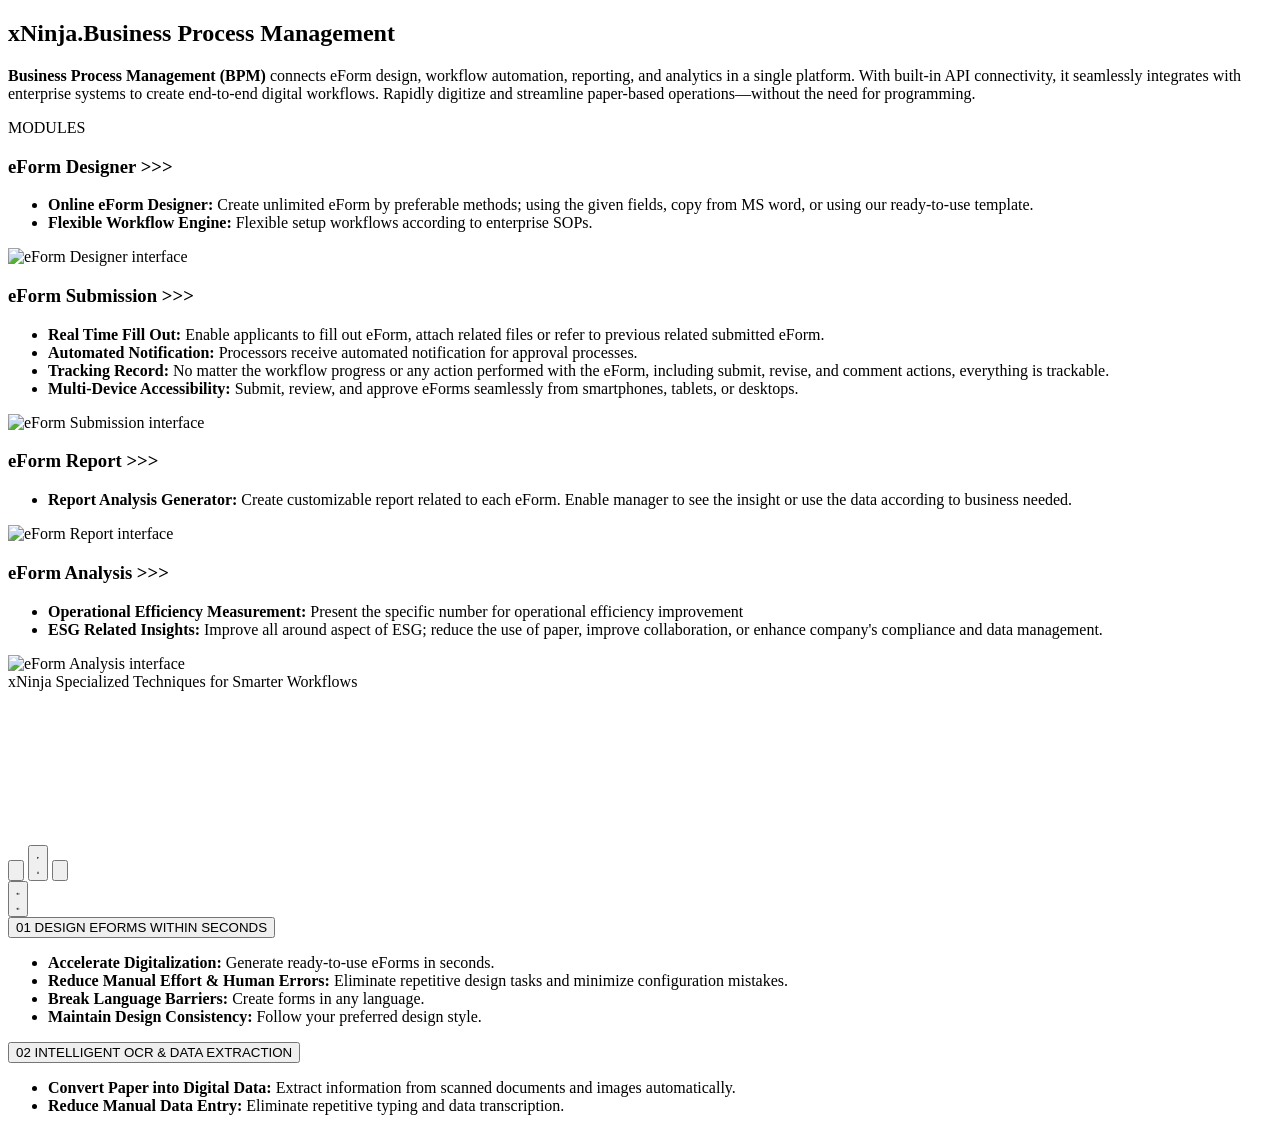
==== xNinja_bpm.html @ 4d9e4318 "Fix other css path too" ====
<!doctype html>
<html lang="en">
  <head>
    <meta charset="UTF-8" />
    <meta name="viewport" content="width=device-width, initial-scale=1.0" />
    <link rel="stylesheet" href="css/tokens.css" />
    <link rel="stylesheet" href="css/navbar.css" />
    <link rel="stylesheet" href="css/fonts.css" />
    <link rel="stylesheet" href="css/hero.css" />
    <link rel="stylesheet" href="css/features.css" />
    <link rel="stylesheet" href="css/footer.css" />
    <title>Document</title>
  </head>
  <body>
    <div id="navbar-placeholder"></div>
    <section class="bpm">
      <div class="bpm__inner">
        <!-- Intro -->
        <header class="bpm__intro">
          <h2 class="bpm__title">xNinja.Business Process Management</h2>
          <p class="bpm__lead text-body-lg">
            <strong>Business Process Management (BPM)</strong> connects eForm
            design, workflow automation, reporting, and analytics in a single
            platform. With built-in API connectivity, it seamlessly integrates
            with enterprise systems to create end-to-end digital workflows.
            Rapidly digitize and streamline paper-based operations—without the
            need for programming.
          </p>
        </header>

        <!-- Modules divider tab -->
        <div class="bpm__divider">
          <span class="bpm__tab modules-text">MODULES</span>
        </div>

        <!-- 2×2 module grid -->
        <!-- module grid -->
        <div class="bpm__grid">
          <!-- eForm Designer -->
          <article class="bpm-module">
            <div class="bpm-module__body reveal reveal--left">
              <h3 class="bpm-module__heading">
                <span>eForm Designer</span>
                <span class="bpm-module__arrow" aria-hidden="true"
                  >&gt;&gt;&gt;</span
                >
              </h3>
              <ul class="bpm-module__list text-body">
                <li>
                  <strong>Online eForm Designer:</strong> Create unlimited eForm
                  by preferable methods; using the given fields, copy from MS
                  word, or using our ready-to-use template.
                </li>
                <li>
                  <strong>Flexible Workflow Engine:</strong> Flexible setup
                  workflows according to enterprise SOPs.
                </li>
              </ul>
            </div>
            <div
              class="bpm-module__media reveal reveal--right"
              data-reveal-delay="120"
            >
              <img
                src="/assets/images/eForm_design_illus.png"
                alt="eForm Designer interface"
              />
            </div>
          </article>

          <!-- eForm Submission -->
          <article class="bpm-module">
            <div class="bpm-module__body reveal reveal--right">
              <h3 class="bpm-module__heading">
                <span>eForm Submission</span>
                <span class="bpm-module__arrow" aria-hidden="true"
                  >&gt;&gt;&gt;</span
                >
              </h3>
              <ul class="bpm-module__list text-body">
                <li>
                  <strong>Real Time Fill Out:</strong> Enable applicants to fill
                  out eForm, attach related files or refer to previous related
                  submitted eForm.
                </li>
                <li>
                  <strong>Automated Notification:</strong> Processors receive
                  automated notification for approval processes.
                </li>
                <li>
                  <strong>Tracking Record:</strong> No matter the workflow
                  progress or any action performed with the eForm, including
                  submit, revise, and comment actions, everything is trackable.
                </li>
                <li>
                  <strong>Multi-Device Accessibility:</strong> Submit, review,
                  and approve eForms seamlessly from smartphones, tablets, or
                  desktops.
                </li>
              </ul>
            </div>
            <div
              class="bpm-module__media reveal reveal--left"
              data-reveal-delay="120"
            >
              <img
                src="/assets/images/eForm_submit_illus.png"
                alt="eForm Submission interface"
              />
            </div>
          </article>

          <!-- eForm Report -->
          <article class="bpm-module">
            <div class="bpm-module__body reveal reveal--left">
              <h3 class="bpm-module__heading">
                <span>eForm Report</span>
                <span class="bpm-module__arrow" aria-hidden="true"
                  >&gt;&gt;&gt;</span
                >
              </h3>
              <ul class="bpm-module__list text-body">
                <li>
                  <strong>Report Analysis Generator:</strong> Create
                  customizable report related to each eForm. Enable manager to
                  see the insight or use the data according to business needed.
                </li>
              </ul>
            </div>
            <div
              class="bpm-module__media reveal reveal--right"
              data-reveal-delay="120"
            >
              <img
                src="/assets/images/eForm_report_illus.png"
                alt="eForm Report interface"
              />
            </div>
          </article>

          <!-- eForm Analysis -->
          <article class="bpm-module">
            <div class="bpm-module__body reveal reveal--right">
              <h3 class="bpm-module__heading">
                <span>eForm Analysis</span>
                <span class="bpm-module__arrow" aria-hidden="true"
                  >&gt;&gt;&gt;</span
                >
              </h3>
              <ul class="bpm-module__list text-body">
                <li>
                  <strong>Operational Efficiency Measurement:</strong> Present
                  the specific number for operational efficiency improvement
                </li>
                <li>
                  <strong>ESG Related Insights:</strong> Improve all around
                  aspect of ESG; reduce the use of paper, improve collaboration,
                  or enhance company's compliance and data management.
                </li>
              </ul>
            </div>
            <div
              class="bpm-module__media reveal reveal--left"
              data-reveal-delay="120"
            >
              <img
                src="/assets/images/eForm_analysis_illus.png"
                alt="eForm Analysis interface"
              />
            </div>
          </article>
        </div>
      </div>
    </section>

    <section class="usecase">
      <div class="usecase__inner">
        <span class="usecase__title"
          >xNinja Specialized Techniques for Smarter Workflows</span
        >

        <div class="usecase__frame">
          <!-- Left: video placeholder -->
          <div class="skill_section__video" data-skill-video>
            <video
              class="skill_section__media"
              muted
              loop
              playsinline
              preload="none"
            >
              <source src="assets/video/bpm-demo.webm" type="video/webm" />
              <source src="assets/video/bpm-demo.mp4" type="video/mp4" />
            </video>

            <div class="skill_section__controls">
              <div class="skill_section__controls-group">
                <button
                  type="button"
                  class="skill_section__btn"
                  data-skill-back
                  aria-label="Back 10 seconds"
                >
                  <svg
                    class="skill_section__icon"
                    viewBox="0 0 24 24"
                    aria-hidden="true"
                  >
                    <path
                      d="M11 5v14L2 12zM20 5v14l-9-7z"
                      fill="currentColor"
                    />
                  </svg>
                </button>

                <button
                  type="button"
                  class="skill_section__btn"
                  data-skill-playpause
                  data-playing="false"
                  aria-label="Play"
                >
                  <svg
                    class="skill_section__icon skill_section__icon--play"
                    viewBox="0 0 24 24"
                    aria-hidden="true"
                  >
                    <path d="M8 5v14l11-7z" fill="currentColor" />
                  </svg>
                  <svg
                    class="skill_section__icon skill_section__icon--pause"
                    viewBox="0 0 24 24"
                    aria-hidden="true"
                  >
                    <path d="M7 5h3v14H7zM14 5h3v14h-3z" fill="currentColor" />
                  </svg>
                </button>

                <button
                  type="button"
                  class="skill_section__btn"
                  data-skill-forward
                  aria-label="Forward 10 seconds"
                >
                  <svg
                    class="skill_section__icon"
                    viewBox="0 0 24 24"
                    aria-hidden="true"
                  >
                    <path d="M13 5v14l9-7zM4 5v14l9-7z" fill="currentColor" />
                  </svg>
                </button>
              </div>

              <button
                type="button"
                class="skill_section__btn"
                data-sound-toggle
                aria-pressed="false"
                aria-label="Turn on sound"
              >
                <svg
                  class="skill_section__icon skill_section__icon--muted"
                  viewBox="0 0 24 24"
                  aria-hidden="true"
                >
                  <path d="M3 9v6h4l5 5V4L7 9H3z" fill="currentColor" />
                  <path
                    d="M16 8l5 8M21 8l-5 8"
                    stroke="currentColor"
                    stroke-width="2"
                    stroke-linecap="round"
                    fill="none"
                  />
                </svg>
                <svg
                  class="skill_section__icon skill_section__icon--sound"
                  viewBox="0 0 24 24"
                  aria-hidden="true"
                >
                  <path d="M3 9v6h4l5 5V4L7 9H3z" fill="currentColor" />
                  <path
                    d="M16 9a4 4 0 0 1 0 6M18.5 6.5a8 8 0 0 1 0 11"
                    fill="none"
                    stroke="currentColor"
                    stroke-width="2"
                    stroke-linecap="round"
                  />
                </svg>
              </button>
            </div>
          </div>

          <!-- Right: auto-cycling feature accordion -->
          <div class="usecase__features" id="usecaseFeatures">
            <!-- Feature 01 -->
            <div class="uc-feature" data-uc="01">
              <button
                class="uc-feature__tab"
                type="button"
                aria-expanded="false"
              >
                <span>01 DESIGN EFORMS WITHIN SECONDS</span>
              </button>
              <div class="uc-feature__detail">
                <ul class="uc-feature__list text-body">
                  <li>
                    <strong>Accelerate Digitalization:</strong>
                    <span>Generate ready-to-use eForms in seconds.</span>
                  </li>
                  <li>
                    <strong>Reduce Manual Effort &amp; Human Errors:</strong>
                    <span
                      >Eliminate repetitive design tasks and minimize
                      configuration mistakes.</span
                    >
                  </li>
                  <li>
                    <strong>Break Language Barriers:</strong>
                    <span>Create forms in any language.</span>
                  </li>
                  <li>
                    <strong>Maintain Design Consistency:</strong>
                    <span>Follow your preferred design style.</span>
                  </li>
                </ul>
              </div>
            </div>

            <!-- Feature 02 -->
            <div class="uc-feature" data-uc="02">
              <button
                class="uc-feature__tab"
                type="button"
                aria-expanded="false"
              >
                <span>02 INTELLIGENT OCR &amp; DATA EXTRACTION</span>
              </button>
              <div class="uc-feature__detail">
                <ul class="uc-feature__list text-body">
                  <li>
                    <strong>Convert Paper into Digital Data:</strong>
                    <span
                      >Extract information from scanned documents and images
                      automatically.</span
                    >
                  </li>
                  <li>
                    <strong>Reduce Manual Data Entry:</strong>
                    <span
                      >Eliminate repetitive typing and data transcription.</span
                    >
                  </li>
                </ul>
              </div>
            </div>
          </div>
        </div>
      </div>
    </section>
    <div id="footer-placeholder"></div>
    <script src="/js/i18n.js"></script>
    <script src="/js/navbar.js"></script>
    <script src="/js/features.js"></script>
    <script src="/js/skill-video.js"></script>
    <script src="/js/reveal.js"></script>
  </body>
</html>
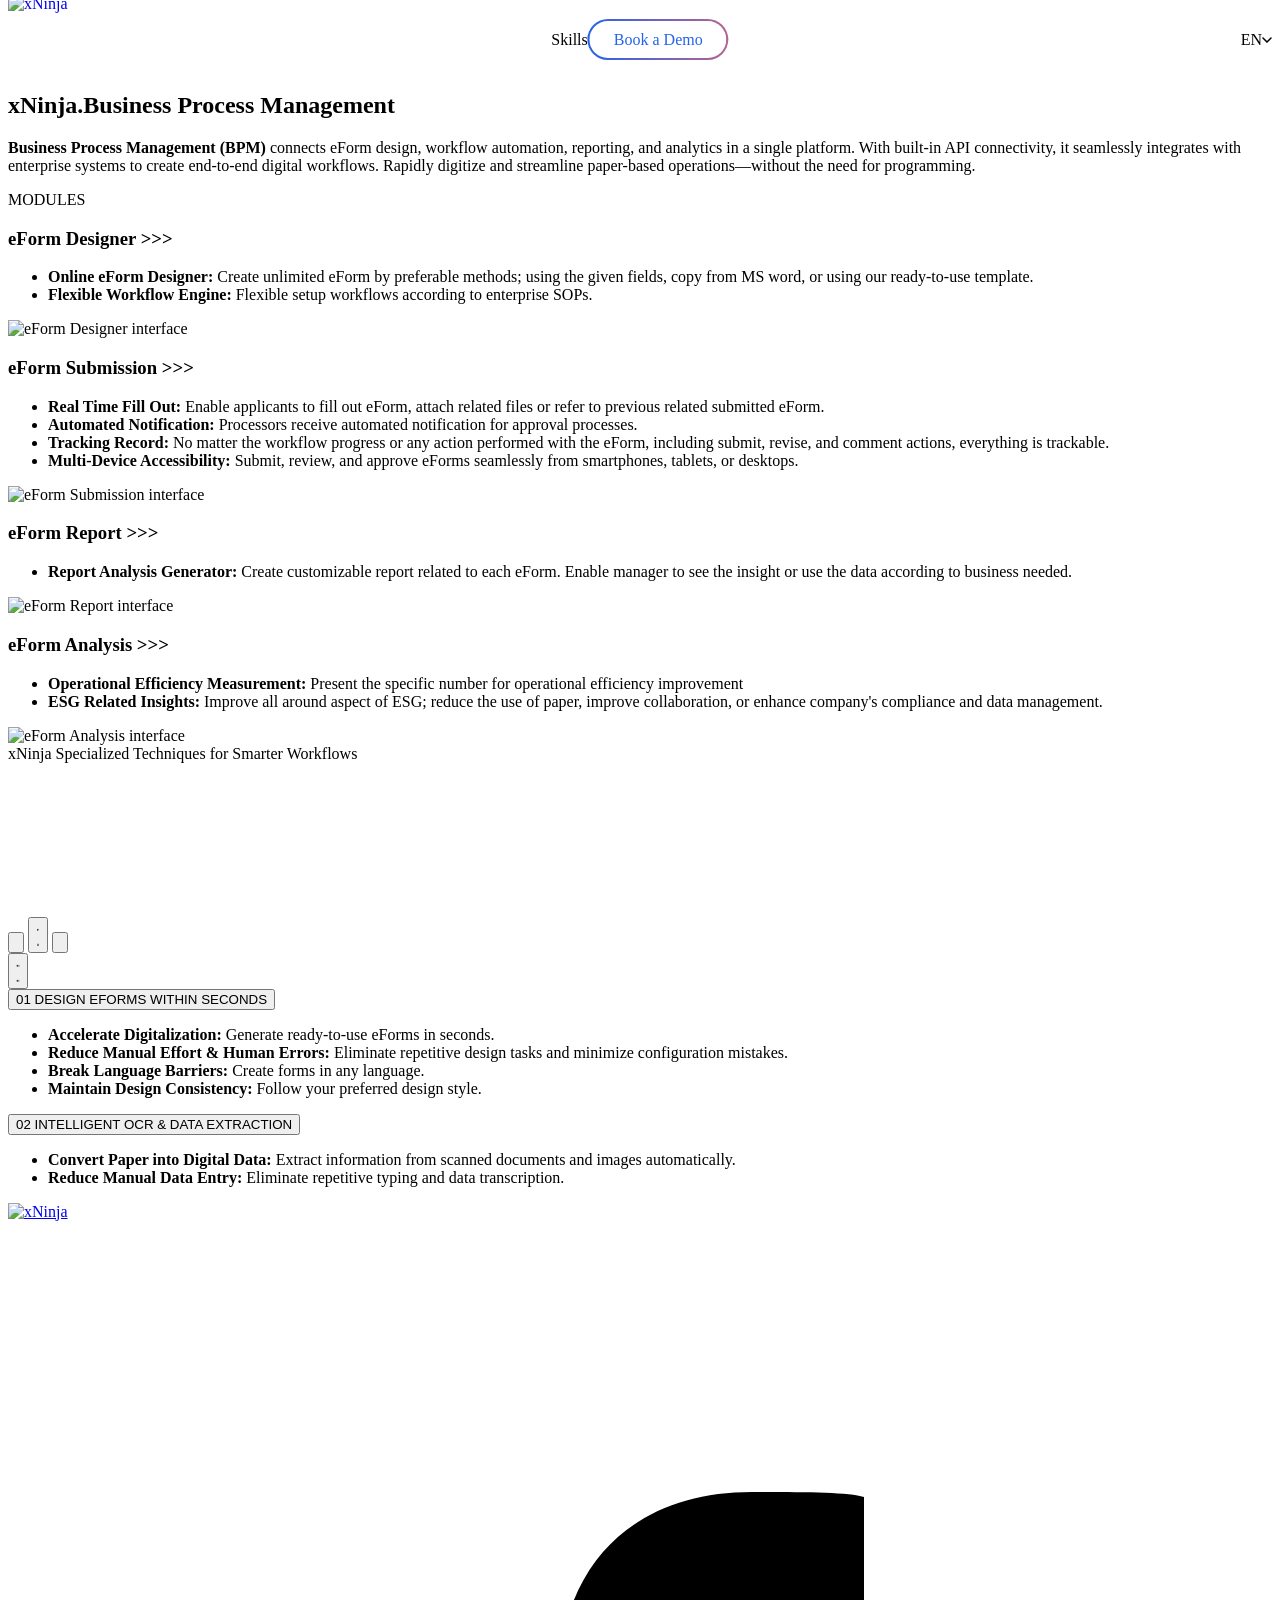
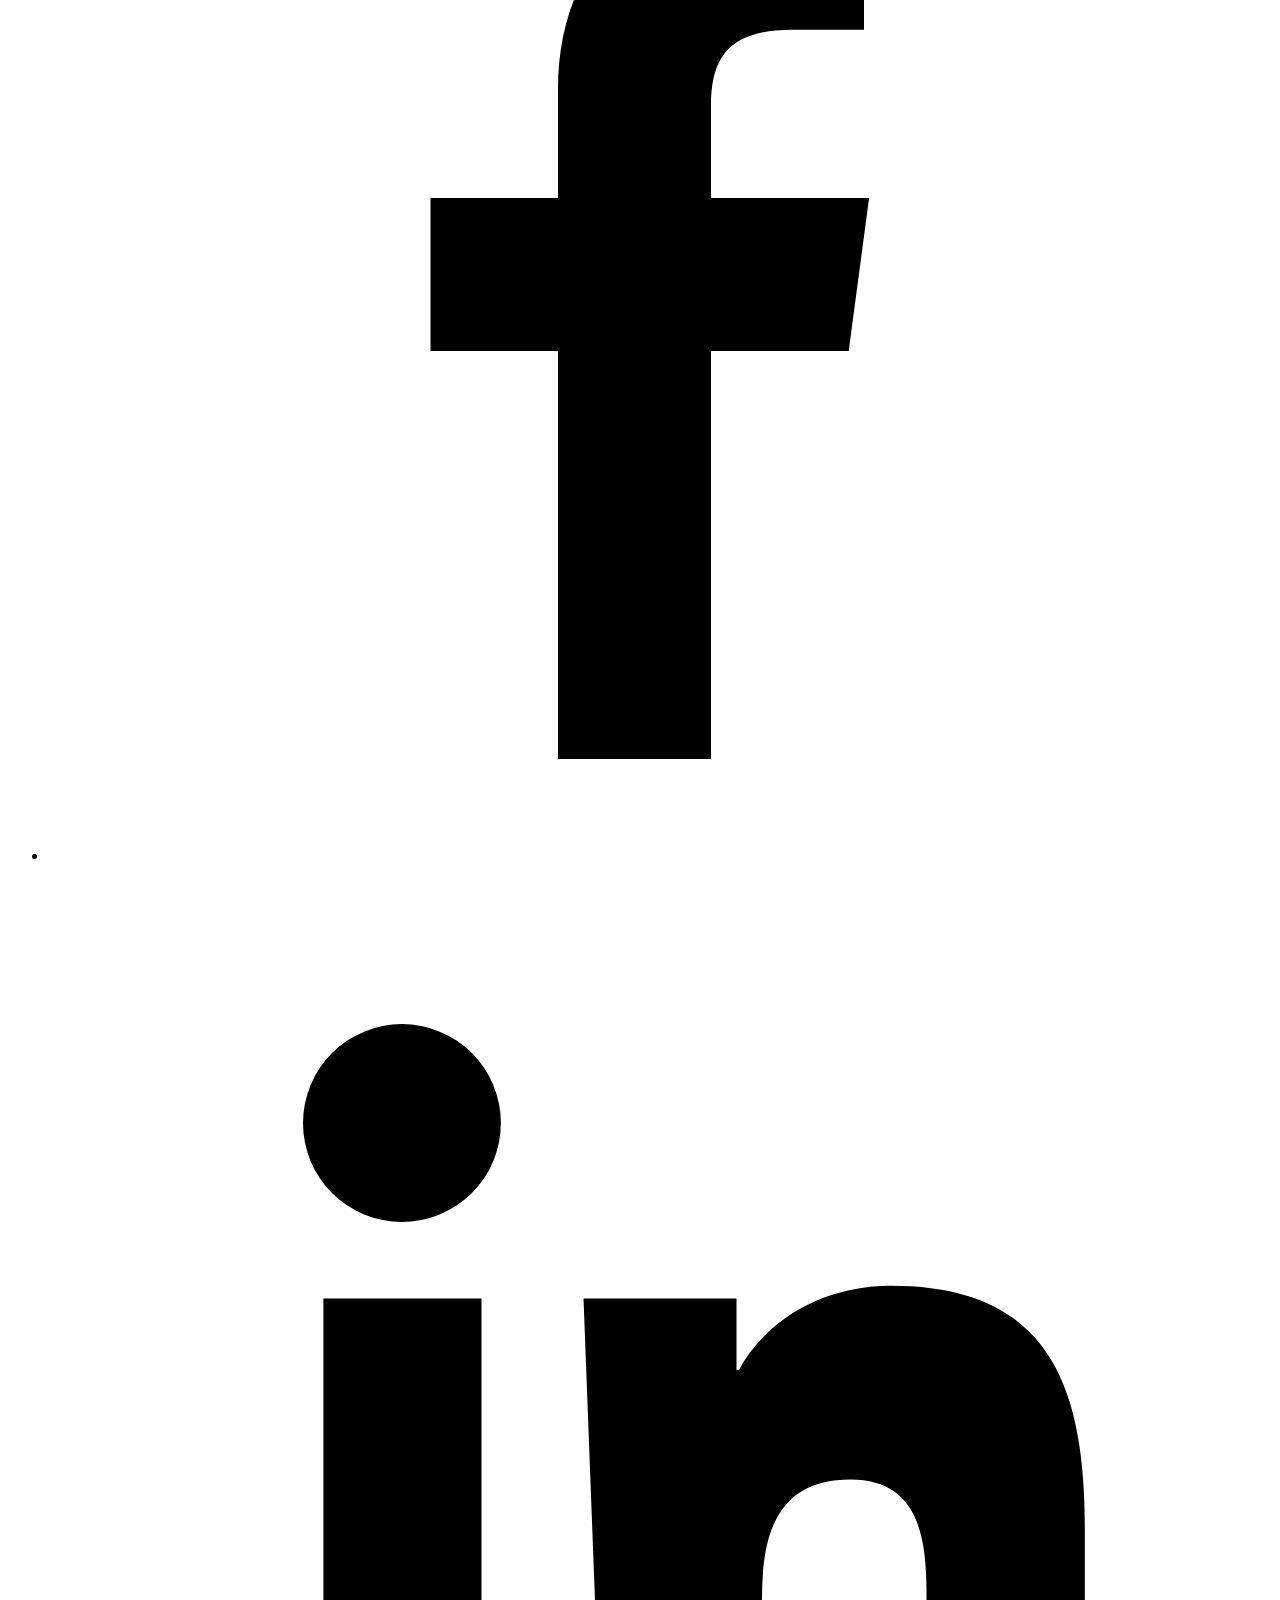
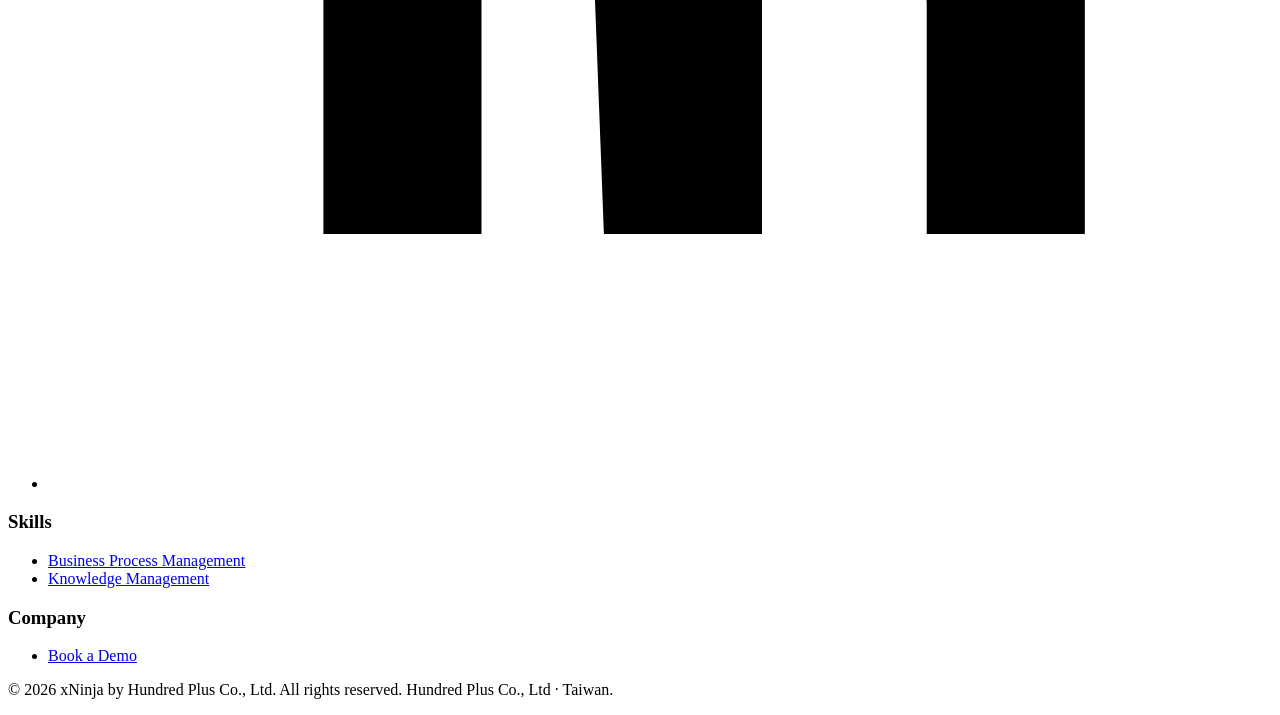
==== commit 4f863361: "Fix nav paths, logo, and mobile drawer overlay" ====
--- a/xNinja_bpm.html
+++ b/xNinja_bpm.html
@@ -62,7 +62,7 @@
               data-reveal-delay="120"
             >
               <img
-                src="/assets/images/eForm_design_illus.png"
+                src="assets/images/eForm_design_illus.png"
                 alt="eForm Designer interface"
               />
             </div>
@@ -104,7 +104,7 @@
               data-reveal-delay="120"
             >
               <img
-                src="/assets/images/eForm_submit_illus.png"
+                src="assets/images/eForm_submit_illus.png"
                 alt="eForm Submission interface"
               />
             </div>
@@ -132,7 +132,7 @@
               data-reveal-delay="120"
             >
               <img
-                src="/assets/images/eForm_report_illus.png"
+                src="assets/images/eForm_report_illus.png"
                 alt="eForm Report interface"
               />
             </div>
@@ -164,7 +164,7 @@
               data-reveal-delay="120"
             >
               <img
-                src="/assets/images/eForm_analysis_illus.png"
+                src="assets/images/eForm_analysis_illus.png"
                 alt="eForm Analysis interface"
               />
             </div>
@@ -359,10 +359,10 @@
       </div>
     </section>
     <div id="footer-placeholder"></div>
-    <script src="/js/i18n.js"></script>
-    <script src="/js/navbar.js"></script>
-    <script src="/js/features.js"></script>
-    <script src="/js/skill-video.js"></script>
-    <script src="/js/reveal.js"></script>
+    <script src="js/i18n.js"></script>
+    <script src="js/navbar.js"></script>
+    <script src="js/features.js"></script>
+    <script src="js/skill-video.js"></script>
+    <script src="js/reveal.js"></script>
   </body>
 </html>
--- a/css/navbar.css
+++ b/css/navbar.css
@@ -0,0 +1,434 @@
+/* ===========================
+   NAVBAR
+=========================== */
+.navbar {
+  position: sticky;
+  top: 0;
+  z-index: var(--z-sticky);
+  display: flex;
+  align-items: center;
+  height: 64px;
+  padding: 0 var(--space-8);
+  background: rgba(255, 255, 255, 0); /* ← change to 0 */
+  backdrop-filter: blur(12px);
+  -webkit-backdrop-filter: blur(12px);
+  box-shadow: none; /* ← start with no shadow */
+  transition:
+    background var(--transition-slow),
+    box-shadow var(--transition-slow);
+}
+
+.navbar__logo {
+  display: flex;
+  align-items: center;
+  text-decoration: none;
+  margin-right: auto;
+}
+
+.navbar__logo img {
+  height: 90px;
+  width: auto;
+}
+
+/* Nav links — centered */
+.navbar__links {
+  display: flex;
+  align-items: center;
+  gap: var(--space-10);
+  list-style: none;
+  margin: 0;
+  padding: 0;
+  position: absolute;
+  left: 50%;
+  transform: translateX(-50%);
+}
+
+.navbar__links a {
+  text-decoration: none;
+  font-family: var(--font-en);
+  font-size: var(--scale-sm);
+  font-weight: var(--weight-medium);
+  color: var(--color-ink);
+  letter-spacing: var(--ls-en-body);
+  transition: color var(--transition-base);
+}
+
+.navbar__links a:hover {
+  color: var(--color-blue);
+}
+.navbar__links .active {
+  color: none !important;
+}
+/* Language dropdown */
+.navbar__lang {
+  position: relative;
+  margin-left: auto;
+}
+
+.lang-toggle {
+  display: flex;
+  align-items: center;
+  gap: var(--space-1);
+  background: none;
+  border: none;
+  cursor: pointer;
+  font-family: var(--font-en);
+  font-size: var(--scale-sm);
+  font-weight: var(--weight-medium);
+  color: var(--color-ink);
+  padding: var(--space-2) var(--space-2);
+  transition: color var(--transition-base);
+}
+
+.lang-toggle:hover {
+  color: var(--color-blue);
+}
+
+.lang-arrow {
+  transition: transform var(--transition-base);
+}
+
+.lang-toggle[aria-expanded="true"] .lang-arrow {
+  transform: rotate(180deg);
+}
+
+.lang-dropdown {
+  display: none;
+  position: absolute;
+  top: calc(100% + var(--space-2));
+  right: 0;
+  background: var(--color-surface);
+  border: 1px solid var(--color-border);
+  border-radius: var(--radius-md);
+  box-shadow: var(--shadow-lg);
+  list-style: none;
+  margin: 0;
+  padding: var(--space-1);
+  min-width: 80px;
+  z-index: var(--z-dropdown);
+}
+
+.lang-dropdown.is-open {
+  display: block;
+}
+
+.lang-dropdown li button {
+  display: block;
+  width: 100%;
+  text-align: left;
+  background: none;
+  border: none;
+  cursor: pointer;
+  padding: var(--space-2) var(--space-3);
+  font-family: var(--font-en);
+  font-size: var(--scale-sm);
+  font-weight: var(--weight-medium);
+  color: var(--color-ink);
+  border-radius: var(--radius-sm);
+  transition: background var(--transition-fast);
+}
+
+.lang-dropdown li button:hover {
+  background: var(--color-blue-subtle);
+  color: var(--color-blue);
+}
+
+/* Hamburger */
+.navbar__hamburger {
+  display: none;
+  flex-direction: column;
+  gap: 5px;
+  background: none;
+  border: none;
+  cursor: pointer;
+  padding: var(--space-2);
+  margin-left: var(--space-4);
+}
+
+.navbar__hamburger span {
+  display: block;
+  width: 22px;
+  height: 2px;
+  background: var(--color-ink);
+  border-radius: 2px;
+  transition:
+    transform var(--transition-slow),
+    opacity var(--transition-slow);
+}
+
+/* Mobile drawer */
+.navbar__drawer {
+  position: fixed;
+  top: 64px;
+  right: -280px;
+  width: 260px;
+  height: calc(100vh - 64px);
+  /* background: var(--color-surface); */
+  /* box-shadow: var(--shadow-xl); */
+  z-index: var(--z-overlay);
+  /* padding: var(--space-6) var(--space-5); */
+  transition: right var(--transition-slow);
+}
+
+.navbar__drawer.is-open {
+  right: 0;
+}
+
+.navbar__drawer ul {
+  list-style: none;
+  margin: 0 0 var(--space-6);
+  padding: 0;
+}
+
+.navbar__drawer ul li a {
+  display: block;
+  padding: var(--space-3) 0;
+  font-family: var(--font-en);
+  font-size: var(--scale-base);
+  font-weight: var(--weight-medium);
+  color: var(--color-ink);
+  text-decoration: none;
+  border-bottom: 1px solid var(--color-border);
+  transition: color var(--transition-base);
+}
+
+.navbar__drawer ul li a:hover {
+  color: var(--color-blue);
+}
+
+.drawer-lang {
+  display: flex;
+  gap: var(--space-2);
+}
+
+.drawer-lang button {
+  background: var(--color-blue-subtle);
+  border: none;
+  border-radius: var(--radius-sm);
+  padding: var(--space-2) var(--space-3);
+  font-family: var(--font-en);
+  font-size: var(--scale-xs);
+  font-weight: var(--weight-semibold);
+  color: var(--color-blue);
+  cursor: pointer;
+  transition: background var(--transition-fast);
+}
+
+.drawer-lang button:hover {
+  background: var(--color-blue-muted);
+}
+
+.navbar__overlay {
+  display: none;
+  position: fixed;
+  inset: 0;
+  background: rgba(32, 28, 29, 0.4);
+  z-index: var(--z-overlay);
+}
+
+.navbar__overlay.is-open {
+  display: block;
+}
+
+/* ===== Products mega menu ===== */
+.navbar__has-mega {
+  position: relative;
+}
+
+.mega {
+  position: absolute;
+  top: calc(100% + 14px);
+  left: 50%;
+  transform: translateX(-50%) translateY(-8px);
+  width: min(600px, 92vw);
+  padding: 26px 30px 30px;
+  background: var(--mega-bg, rgba(255, 255, 255, 0.98));
+  -webkit-backdrop-filter: blur(10px) saturate(140%);
+  backdrop-filter: blur(22px) saturate(140%);
+  border: 1px solid var(--mega-border, rgba(255, 255, 255, 0.55));
+  border-radius: var(--radius-lg, 14px);
+  box-shadow:
+    0 24px 60px -20px rgba(15, 23, 42, 0.28),
+    0 2px 8px rgba(15, 23, 42, 0.06);
+  opacity: 0;
+  visibility: hidden;
+  pointer-events: none;
+  transition:
+    opacity 0.22s ease,
+    transform 0.22s ease,
+    visibility 0.22s;
+  z-index: 60;
+}
+
+/* invisible hover bridge across the gap so the menu stays open */
+.mega::before {
+  content: "";
+  position: absolute;
+  top: -16px;
+  left: 0;
+  right: 0;
+  height: 16px;
+}
+
+/* top pointer accent under "Products" */
+.mega::after {
+  content: "";
+  position: absolute;
+  top: -1px;
+  left: 50%;
+  transform: translateX(-50%);
+  width: 64px;
+  height: 3px;
+  border-radius: 0 0 3px 3px;
+  background: var(--color-primary, #1e54ff);
+}
+
+/* open states: hover (mouse), focus-within (keyboard), is-open (JS/touch) */
+.navbar__has-mega:hover .mega,
+.navbar__has-mega:focus-within .mega,
+.navbar__has-mega.is-open .mega {
+  opacity: 1;
+  visibility: visible;
+  pointer-events: auto;
+  transform: translateX(-50%) translateY(0);
+}
+
+.mega__title {
+  margin: 0 0 18px;
+  font-family: var(--font-en, "Montserrat", sans-serif);
+  font-weight: 700;
+  font-size: 1.25rem;
+  letter-spacing: -0.01em;
+  color: var(--color-ink, #0b1020);
+}
+
+.mega__list {
+  list-style: none;
+  margin: 0;
+  padding: 0;
+  display: grid;
+  gap: 4px;
+}
+
+.mega__link {
+  display: flex;
+  align-items: center;
+  justify-content: space-between;
+  gap: 16px;
+  padding: 12px 14px;
+  border-radius: var(--radius-md, 8px);
+  font-family: var(--font-mono, "DM Mono", monospace);
+  font-size: 1rem;
+  line-height: 1.4;
+  color: var(--color-primary, #1e54ff);
+  text-decoration: none;
+  transition:
+    background 0.15s ease,
+    transform 0.15s ease;
+}
+
+.mega__link:hover {
+  background: var(--mega-link-hover, rgba(30, 84, 255, 0.08));
+  transform: translateX(2px);
+}
+
+.mega__chev {
+  transition: transform 0.15s ease;
+}
+.mega__link:hover .mega__chev {
+  transform: translateX(4px);
+}
+
+/* bottom corner accents */
+.mega__corner {
+  position: absolute;
+  bottom: -1px;
+  width: 34px;
+  height: 4px;
+  background: var(--color-primary, #1e54ff);
+  border-radius: 4px 4px 0 0;
+}
+.mega__corner--left {
+  left: 18px;
+}
+.mega__corner--right {
+  right: 18px;
+}
+
+/* mobile drawer sublist */
+.drawer-sub {
+  list-style: none;
+  margin: 6px 0 0;
+  padding: 0 0 0 14px;
+  display: grid;
+  gap: 6px;
+}
+.drawer-sub a {
+  font-family: var(--font-mono, "DM Mono", monospace);
+  font-size: 0.9rem;
+  color: var(--color-primary, #1e54ff);
+}
+
+/* Responsive */
+@media (max-width: 960px) {
+  .navbar__links {
+    display: none;
+  }
+  .navbar__lang {
+    display: none;
+  }
+  .navbar__hamburger {
+    display: flex;
+  }
+  .navbar__drawer {
+    padding: var(--space-6) var(--space-5);
+  }
+}
+#navbar-placeholder {
+  display: contents;
+}
+
+.navbar__cta {
+  position: relative;
+  color: #2563eb !important;
+  background: transparent;
+  border-radius: 999px;
+  padding: 0.6em 1.5em;
+  font-weight: 600;
+  text-decoration: none;
+  white-space: nowrap;
+  border: 2px solid transparent;
+  background:
+    linear-gradient(#fff, #fff) padding-box,
+    linear-gradient(90deg, #2563eb, #ff6565, #2563eb) border-box;
+  background-size:
+    100% 100%,
+    300% 100%;
+  animation: ctaBorderFlow 4s linear infinite;
+  transition: color 0.2s ease;
+}
+
+.navbar__cta:hover {
+  background: #2563eb !important;
+  color: #fff !important;
+  transition: all 0.5s ease;
+}
+
+@keyframes ctaBorderFlow {
+  0% {
+    background-position:
+      0 0,
+      0% 0;
+  }
+  100% {
+    background-position:
+      0 0,
+      300% 0;
+  }
+}
+
+@media (prefers-reduced-motion: reduce) {
+  .navbar__cta {
+    animation: none;
+  }
+}
--- a/css/fonts.css
+++ b/css/fonts.css
@@ -0,0 +1,94 @@
+/* ==========================================================================
+   FONT FACES — Montserrat
+   ========================================================================== */
+@font-face {
+  font-family: "Montserrat";
+  src: url("../assets/fonts/montserrat/Montserrat-Thin.ttf") format("truetype");
+  font-weight: 100; font-style: normal; font-display: swap;
+}
+@font-face {
+  font-family: "Montserrat";
+  src: url("../assets/fonts/montserrat/Montserrat-ThinItalic.ttf") format("truetype");
+  font-weight: 100; font-style: italic; font-display: swap;
+}
+@font-face {
+  font-family: "Montserrat";
+  src: url("../assets/fonts/montserrat/Montserrat-ExtraLight.ttf") format("truetype");
+  font-weight: 200; font-style: normal; font-display: swap;
+}
+@font-face {
+  font-family: "Montserrat";
+  src: url("../assets/fonts/montserrat/Montserrat-ExtraLightItalic.ttf") format("truetype");
+  font-weight: 200; font-style: italic; font-display: swap;
+}
+@font-face {
+  font-family: "Montserrat";
+  src: url("../assets/fonts/montserrat/Montserrat-Light.ttf") format("truetype");
+  font-weight: 300; font-style: normal; font-display: swap;
+}
+@font-face {
+  font-family: "Montserrat";
+  src: url("../assets/fonts/montserrat/Montserrat-LightItalic.ttf") format("truetype");
+  font-weight: 300; font-style: italic; font-display: swap;
+}
+@font-face {
+  font-family: "Montserrat";
+  src: url("../assets/fonts/montserrat/Montserrat-Regular.ttf") format("truetype");
+  font-weight: 400; font-style: normal; font-display: swap;
+}
+@font-face {
+  font-family: "Montserrat";
+  src: url("../assets/fonts/montserrat/Montserrat-Italic.ttf") format("truetype");
+  font-weight: 400; font-style: italic; font-display: swap;
+}
+@font-face {
+  font-family: "Montserrat";
+  src: url("../assets/fonts/montserrat/Montserrat-Medium.ttf") format("truetype");
+  font-weight: 500; font-style: normal; font-display: swap;
+}
+@font-face {
+  font-family: "Montserrat";
+  src: url("../assets/fonts/montserrat/Montserrat-MediumItalic.ttf") format("truetype");
+  font-weight: 500; font-style: italic; font-display: swap;
+}
+@font-face {
+  font-family: "Montserrat";
+  src: url("../assets/fonts/montserrat/Montserrat-SemiBold.ttf") format("truetype");
+  font-weight: 600; font-style: normal; font-display: swap;
+}
+@font-face {
+  font-family: "Montserrat";
+  src: url("../assets/fonts/montserrat/Montserrat-SemiBoldItalic.ttf") format("truetype");
+  font-weight: 600; font-style: italic; font-display: swap;
+}
+@font-face {
+  font-family: "Montserrat";
+  src: url("../assets/fonts/montserrat/Montserrat-Bold.ttf") format("truetype");
+  font-weight: 700; font-style: normal; font-display: swap;
+}
+@font-face {
+  font-family: "Montserrat";
+  src: url("../assets/fonts/montserrat/Montserrat-BoldItalic.ttf") format("truetype");
+  font-weight: 700; font-style: italic; font-display: swap;
+}
+@font-face {
+  font-family: "Montserrat";
+  src: url("../assets/fonts/montserrat/Montserrat-ExtraBold.ttf") format("truetype");
+  font-weight: 800; font-style: normal; font-display: swap;
+}
+@font-face {
+  font-family: "Montserrat";
+  src: url("../assets/fonts/montserrat/Montserrat-ExtraBoldItalic.ttf") format("truetype");
+  font-weight: 800; font-style: italic; font-display: swap;
+}
+@font-face {
+  font-family: "Montserrat";
+  src: url("../assets/fonts/montserrat/Montserrat-Black.ttf") format("truetype");
+  font-weight: 900; font-style: normal; font-display: swap;
+}
+@font-face {
+  font-family: "Montserrat";
+  src: url("../assets/fonts/montserrat/Montserrat-BlackItalic.ttf") format("truetype");
+  font-weight: 900; font-style: italic; font-display: swap;
+}
+
